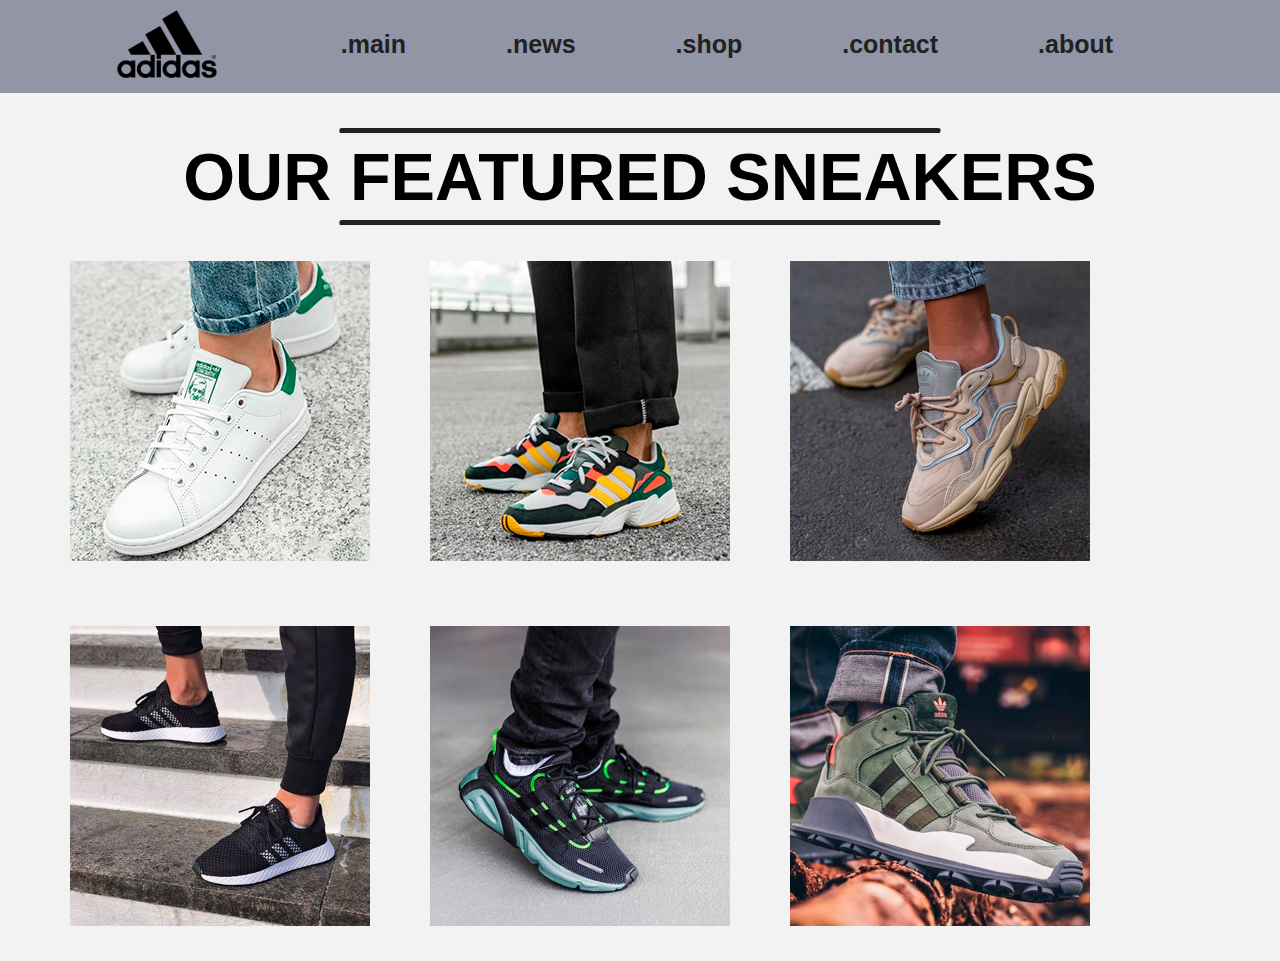
==== module_2/index.html @ 8b4ee8df "HTML_CSS" ====
<!DOCTYPE html>
<html lang="en">
  <head>
    <meta charset="UTF-8" />
    <meta name="viewport" content="width=device-width, initial-scale=1.0" />
    <title>Adidas originals</title>
    <link rel="stylesheet" href="css/normalize.css" />
    <link rel="stylesheet" href="css/style.css" />
    <link rel="stylesheet" href="css/about.css" />
  </head>
  <body>
    <!-- ----------------------------NAV------------------------------------------------- -->
    <nav class="nav">
      <div class="logo_box">
        <a href="index.html"> <img class="logo" src="img/logo.png" alt="" /></a>
      </div>
      <ul class="menu">
        <li class="items"><a class="headerlink" href="#">.Main</a></li>

        <li class="items"><a class="headerlink" href="#">.News</a></li>

        <li class="items"><a class="headerlink" href="#">.Shop</a></li>

        <li class="items"><a class="headerlink" href="#">.Contact</a></li>

        <li class="items">
          <a class="headerlink" href="about.html">.About</a>
        </li>
      </ul>
    </nav>
    <!--------------------------------- NAV ------------------------------------------------>
    <!---------------------------------GALARY ---------------------------------------------->
    <section class="section-galary">
      <div>
        <hr class="divide" />
        <p class="header">our featured sneakers</p>
        <hr class="divide" />
      </div>

      <ul class="img_box">
        <li class="galary_items">
          <img src="img/products/Stan-Smith.jpg" alt="" />
          <div class="text_overlay">
            <p class="specs">
              ADIDAS<br />
              Stan-Smith<br />
              80$
            </p>
            <button class="button" id="bt_buy">Buy</button>
          </div>
        </li>

        <li class="galary_items">
          <img src="img/products/y96.jpg" alt="" />
          <div class="text_overlay">
            <p class="specs">
              ADIDAS<br />
              Yung 96<br />
              60$
            </p>
          </div>
        </li>

        <li class="galary_items">
          <img src="img/products/ozweggo.jpg" alt="" />
          <div class="text_overlay">
            <p class="specs">
              ADIDAS<br />
              Ozweego <br />
              70$
            </p>
          </div>
        </li>

        <li class="galary_items">
          <img src="img/products/derrupt.jpg" alt="" />
          <div class="text_overlay">
            <p class="specs">
              ADIDAS <br />
              Derrupt <br />
              50$
            </p>
          </div>
        </li>

        <li class="galary_items">
          <img src="img/products/LXCON.jpg" alt="" />
          <div class="text_overlay">
            <p class="specs">
              ADIDAS <br />
              LXCON <br />
              60$
            </p>
          </div>
        </li>

        <li class="galary_items">
          <img src="img/products/f13.jpg" alt="" />
          <div class="text_overlay">
            <p class="specs">
              ADIDAS <br />
              F/1.3 <br />
              110$
            </p>
          </div>
        </li>
      </ul>
    </section>
    <!---------------------------------END GALARY ---------------------------------------------->

    <!---------------------------------SCRIPTS ---------------------------------------------->
    <script src="./js/scripts.js"></script>
  </body>
</html>
---- module_2/css/style.css ----
@import "./galary.css" screen;

/* Color Theme Swatches in Hex 

 #9295A6
 #F2A74B
 #F27127
 #260101
 #F2F2F2

*/
body {
  font-family: -apple-system, BlinkMacSystemFont, "Segoe UI", Roboto, Oxygen,
    Ubuntu, Cantarell, "Open Sans", "Helvetica Neue", sans-serif;
  font-size: 20px;
  font-weight: 500;
  background-color: #f2f2f2;
}

a {
  text-decoration: none;
  color: black;
}

.logo {
  width: 100px;
  transition: all 400ms;
}

.logo:hover {
  transform: scale(1.2);
  transform: 1s;
}

.nav {
  background-color: #9295a6;
  padding: 10px 100px;
  display: flex;
  justify-content: space-around;
  color: #212121;
}

.menu {
  display: flex;
  justify-content: space-between;
  list-style: none;
}

.items {
  padding: 0 50px;
  font-weight: 700;
}

.headerlink {
  color: #212121;
  text-transform: lowercase;
  font-size: 25px;
  text-decoration: none;
  font-weight: 700;
}
.headerlink::after {
  display: block;
  content: "";
  width: 0;
  background-color: #115772;
  height: 2px;
  margin-top: 1px;
  transition: width 300ms ease-in;
}
.headerlink:hover {
  color: #212121;
}
.headerlink:hover::after {
  width: 100%;
}
---- module_2/css/about.css ----
.about_section_main {
  padding: 75px 100px;
}

.header {
  text-transform: uppercase;
  font-size: 50pt;
  font-weight: 700;
  color: black;
  display: flex;
  justify-content: center;
}

.divide {
  margin: 5px auto;
  border-top: 5px solid #212121;
  border-radius: 5px;
  width: 600px;
}

.about_content {
  padding: 75px 100px;
  display: flex;
  justify-content: space-between;
}

.palka {
  display: flex;
  height: 500px;
  border-left: 8px solid #212121;
  border-radius: 5px;
}

.about_text {
  display: flex;
  font-size: 23pt;
  font-weight: 600;
  text-align: justify;

  width: 800px;
}

.about_section_fabric {
  padding: 0px 100px;
}
.factory {
  margin: 50px auto;
}

.factory_img {
  scale: 1.8;
  display: flex;
  justify-content: center;
  margin: auto;
}
.description {
  padding-top: 30px;
  font-size: 20pt;
  display: flex;
  justify-content: center;
}
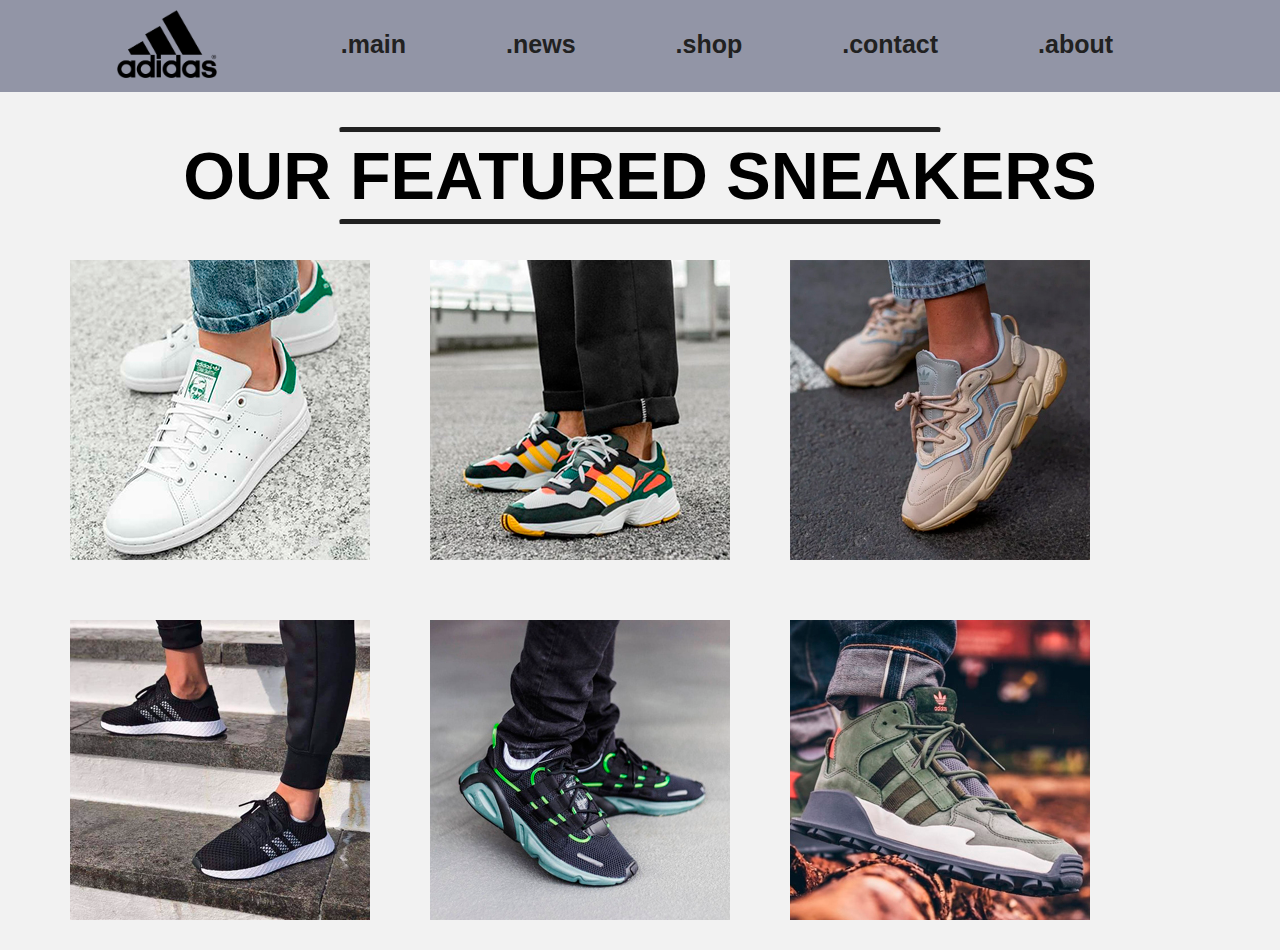
==== commit e7c1b2c7: "MoodleHub Initial" ====
--- a/module_2/index.html
+++ b/module_2/index.html
@@ -29,6 +29,7 @@
       </ul>
     </nav>
     <!--------------------------------- NAV ------------------------------------------------>
+
     <!---------------------------------GALARY ---------------------------------------------->
     <section class="section-galary">
       <div>
--- a/module_2/css/style.css
+++ b/module_2/css/style.css
@@ -9,6 +9,12 @@
  #F2F2F2
 
 */
+img {
+  display: block;
+  max-width: 100%;
+  height: auto;
+}
+
 body {
   font-family: -apple-system, BlinkMacSystemFont, "Segoe UI", Roboto, Oxygen,
     Ubuntu, Cantarell, "Open Sans", "Helvetica Neue", sans-serif;
